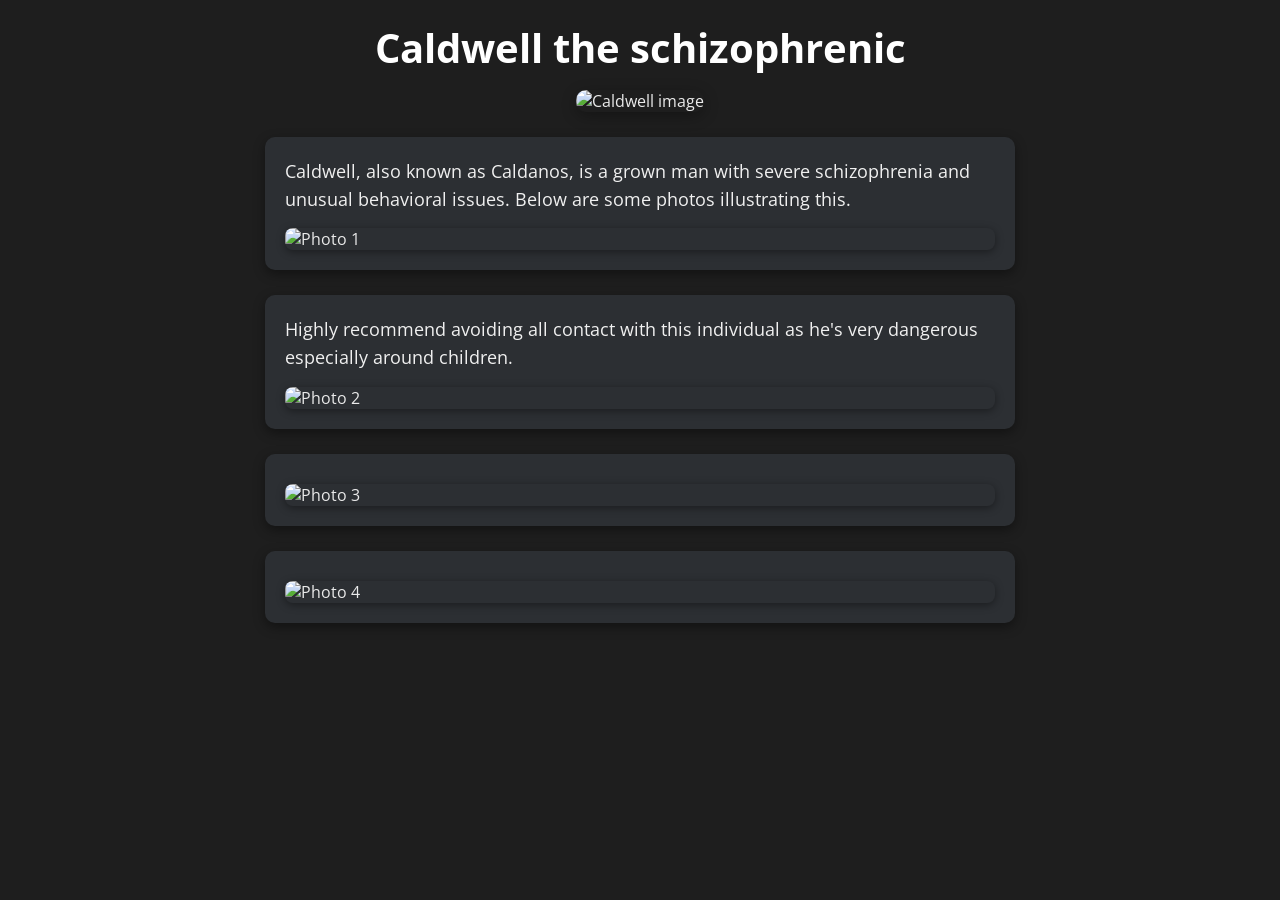
==== caldanos/index.html @ fbee38b2 "Add site files" ====
<!DOCTYPE html>
<html lang="en">
<head>
  <meta charset="UTF-8" />
  <meta name="viewport" content="width=device-width, initial-scale=1" />
  <title>Caldwell the schizophrenic</title>
  <link rel="icon" type="image/png" href="https://i.imgur.com/BNfHqMK.jpg" />
  <link rel="stylesheet" href="styles.css" />
  <link href="https://fonts.googleapis.com/css2?family=Open+Sans:wght@400;700&display=swap" rel="stylesheet" />
</head>
<body>

  <header>
    <h1>Caldwell the schizophrenic</h1>
    <img src="https://i.imgur.com/BNfHqMK.jpg" alt="Caldwell image" loading="lazy" />
  </header>

  <main>
    <div class="card">
      <p>Caldwell, also known as Caldanos, is a grown man with severe schizophrenia and unusual behavioral issues. Below are some photos illustrating this.</p>
      <img src="https://i.imgur.com/wGr8PAX.jpg" alt="Photo 1" loading="lazy" />
    </div>

    <div class="card">
      <p>Highly recommend avoiding all contact with this individual as he's very dangerous especially around children.</p>
      <img src="https://i.imgur.com/nd2Einv.jpg" alt="Photo 2" loading="lazy" />
    </div>

    <div class="card">
      <img src="https://i.imgur.com/2EzTAuw.jpg" alt="Photo 3" loading="lazy" />
    </div>

    <div class="card">
      <img src="https://i.imgur.com/bzseCHW.jpg" alt="Photo 4" loading="lazy" />
    </div>
  </main>

</body>
</html>
---- caldanos/styles.css ----
* {
  box-sizing: border-box;
  margin: 0;
  padding: 0;
}

body {
  background: #1e1e1e;
  font-family: 'Open Sans', sans-serif;
  color: #eaeaea;
  display: flex;
  flex-direction: column;
  align-items: center;
  min-height: 100vh;
  padding: 20px;
}

header {
  text-align: center;
  margin-bottom: 25px;
}

header h1 {
  font-size: 2.5rem;
  color: #ffffff;
  margin-bottom: 15px;
}

header img {
  width: 100%;
  max-width: 300px;
  border-radius: 10px;
  box-shadow: 0 4px 15px rgba(0, 0, 0, 0.3);
}

main {
  width: 100%;
  max-width: 750px;
  display: flex;
  flex-direction: column;
  gap: 25px;
}

.card {
  background: #2c2f33;
  border-radius: 10px;
  padding: 20px;
  box-shadow: 0 4px 12px rgba(0, 0, 0, 0.4);
  transition: box-shadow 0.3s ease;
}

.card:hover {
  box-shadow: 0 0 12px 2px #ff7f50;
}

.card p {
  font-size: 1.1rem;
  line-height: 1.6;
  color: #f0f0f0;
  margin-bottom: 15px;
}

.card img {
  width: 100%;
  border-radius: 8px;
  box-shadow: 0 2px 8px rgba(0, 0, 0, 0.4);
  display: block;
  margin-top: 10px;
}

@media (max-width: 768px) {
  body {
    padding: 15px;
  }

  header h1 {
    font-size: 2rem;
  }

  .card {
    padding: 15px;
  }

  .card p {
    font-size: 1rem;
  }
}
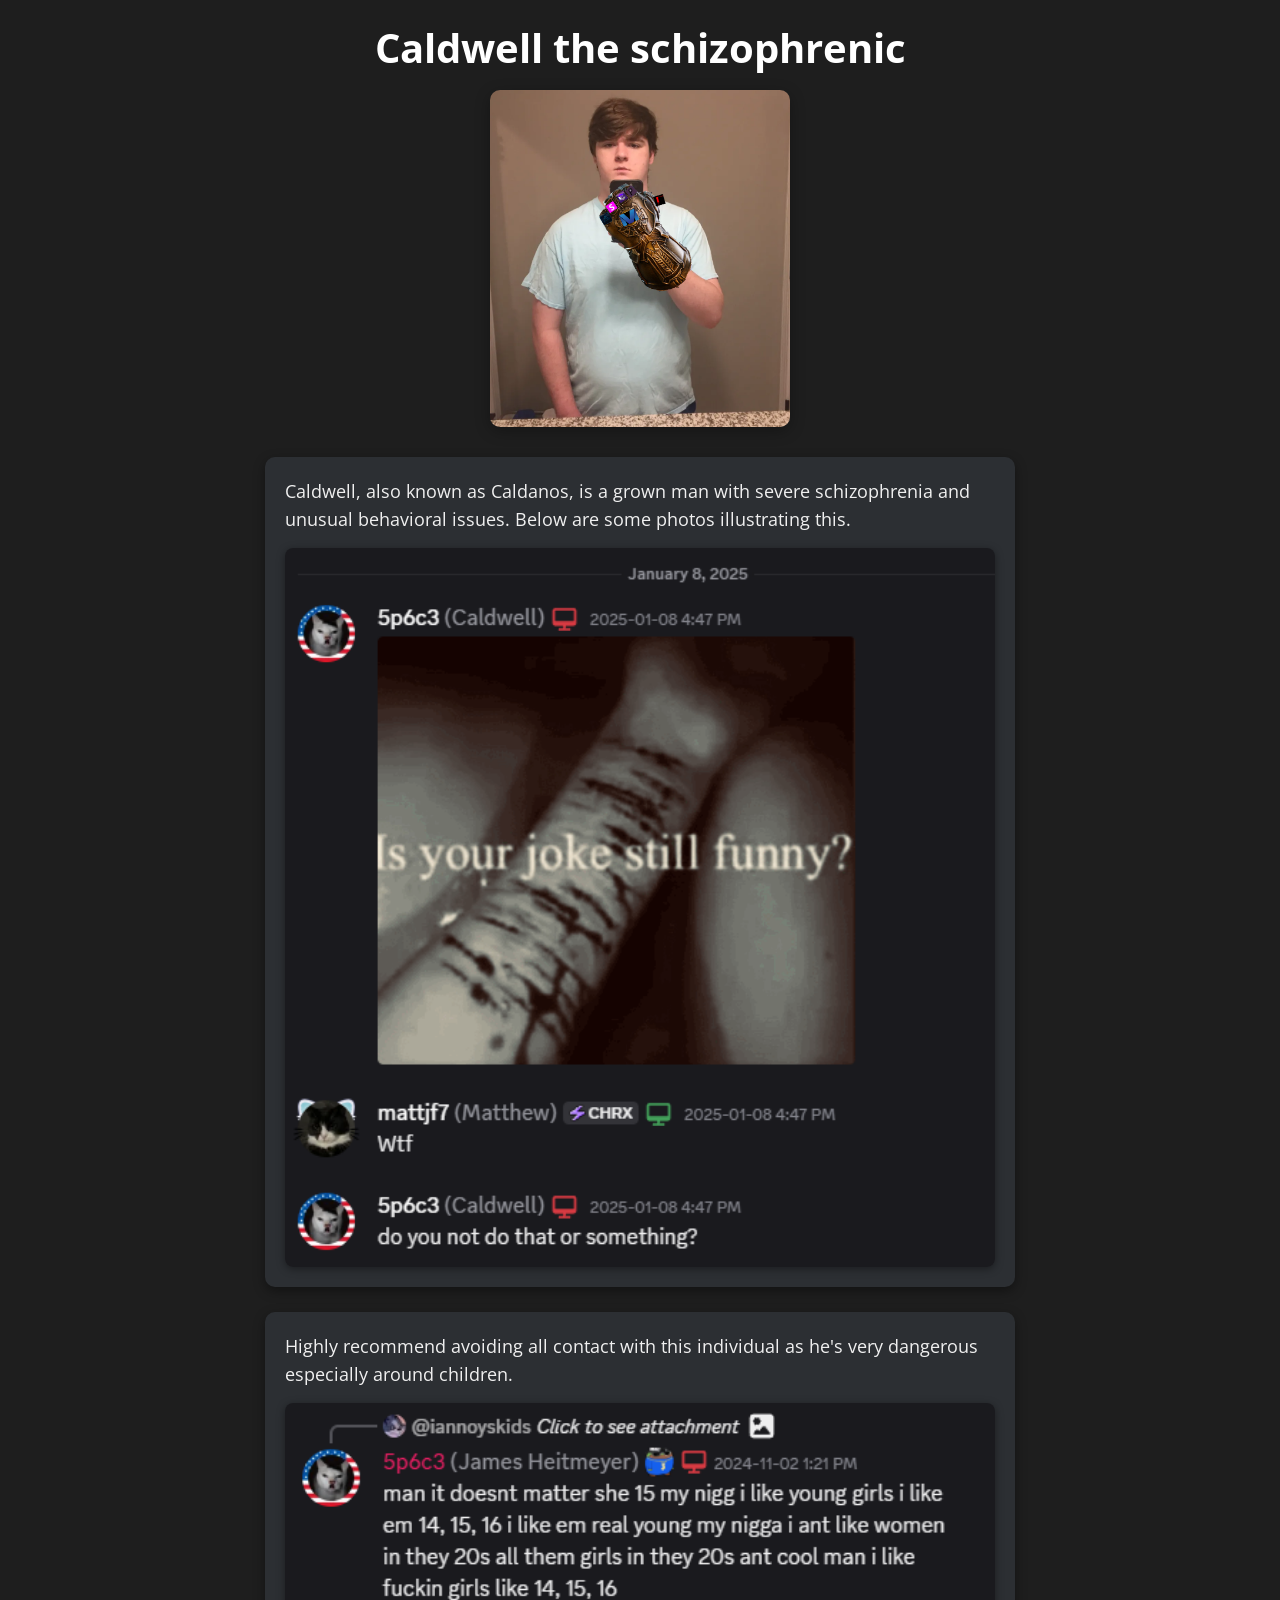
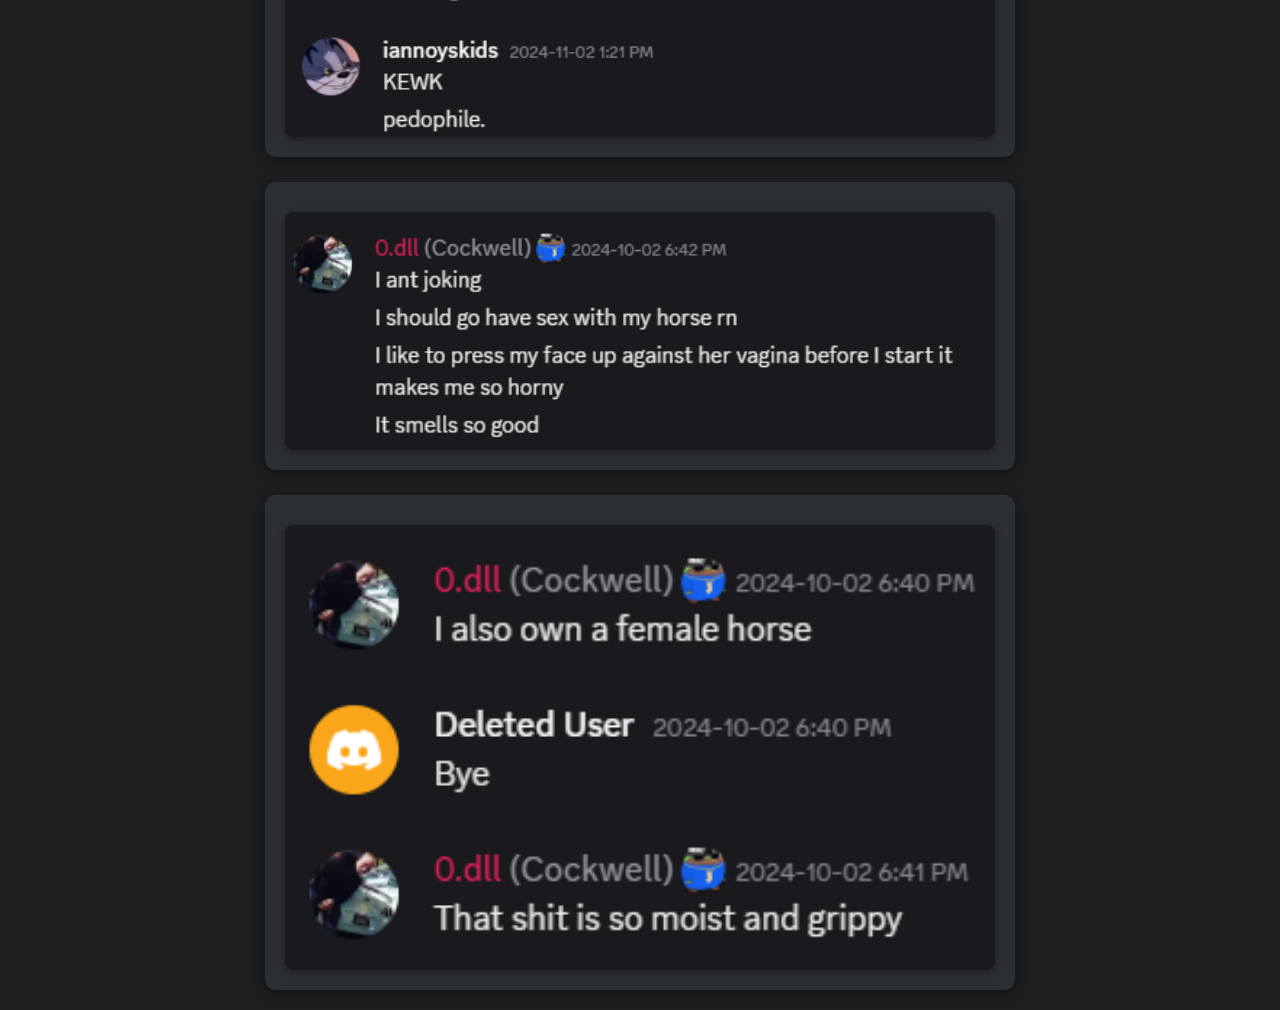
==== commit f62e0274: "no more imgur" ====
--- a/caldanos/index.html
+++ b/caldanos/index.html
@@ -4,7 +4,7 @@
   <meta charset="UTF-8" />
   <meta name="viewport" content="width=device-width, initial-scale=1" />
   <title>Caldwell the schizophrenic</title>
-  <link rel="icon" type="image/png" href="https://i.imgur.com/BNfHqMK.jpg" />
+  <link rel="icon" type="image/png" href="assets/photos/caldanos.png" />
   <link rel="stylesheet" href="styles.css" />
   <link href="https://fonts.googleapis.com/css2?family=Open+Sans:wght@400;700&display=swap" rel="stylesheet" />
 </head>
@@ -12,26 +12,26 @@
 
   <header>
     <h1>Caldwell the schizophrenic</h1>
-    <img src="https://i.imgur.com/BNfHqMK.jpg" alt="Caldwell image" loading="lazy" />
+    <img src="assets/photos/caldanos.png" alt="Caldwell image" loading="lazy" />
   </header>
 
   <main>
     <div class="card">
       <p>Caldwell, also known as Caldanos, is a grown man with severe schizophrenia and unusual behavioral issues. Below are some photos illustrating this.</p>
-      <img src="https://i.imgur.com/wGr8PAX.jpg" alt="Photo 1" loading="lazy" />
+      <img src="assets/photos/image1.png" alt="Photo 1" loading="lazy" />
     </div>
 
     <div class="card">
       <p>Highly recommend avoiding all contact with this individual as he's very dangerous especially around children.</p>
-      <img src="https://i.imgur.com/nd2Einv.jpg" alt="Photo 2" loading="lazy" />
+      <img src="assets/photos/image2.png" alt="Photo 2" loading="lazy" />
     </div>
 
     <div class="card">
-      <img src="https://i.imgur.com/2EzTAuw.jpg" alt="Photo 3" loading="lazy" />
+      <img src="assets/photos/image3.png" alt="Photo 3" loading="lazy" />
     </div>
 
     <div class="card">
-      <img src="https://i.imgur.com/bzseCHW.jpg" alt="Photo 4" loading="lazy" />
+      <img src="assets/photos/image4.png" alt="Photo 4" loading="lazy" />
     </div>
   </main>
 
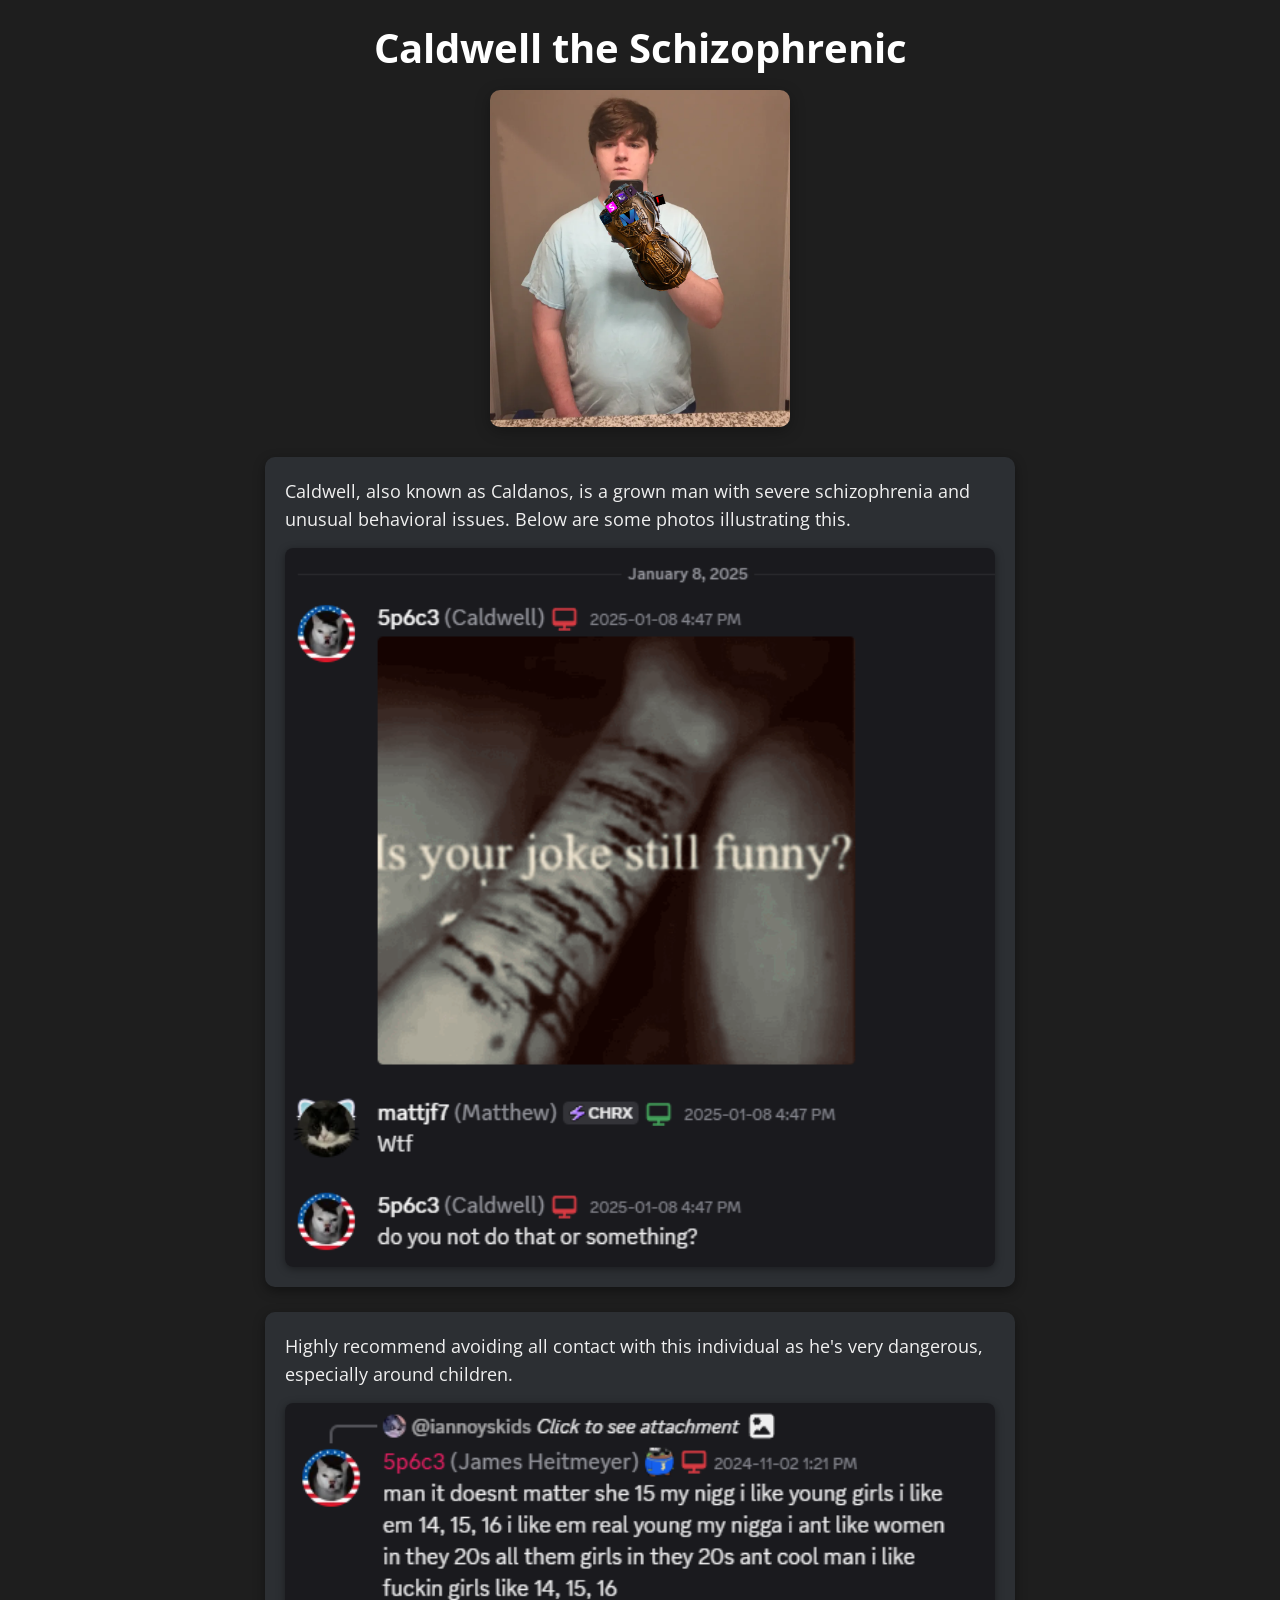
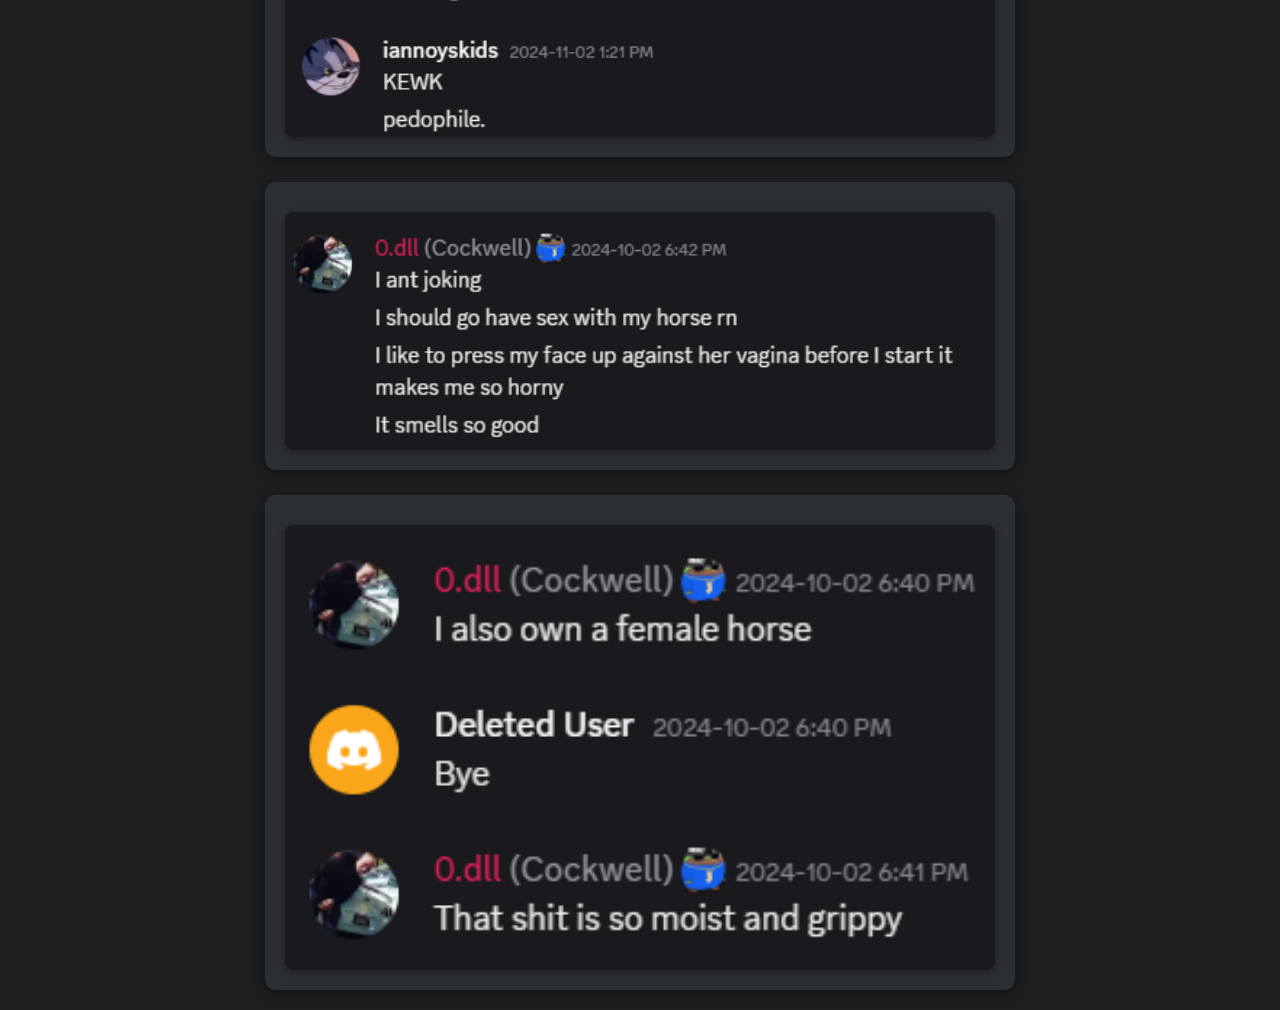
==== commit 3827254a: "I really love femboys" ====
--- a/caldanos/index.html
+++ b/caldanos/index.html
@@ -3,7 +3,7 @@
 <head>
   <meta charset="UTF-8" />
   <meta name="viewport" content="width=device-width, initial-scale=1" />
-  <title>Caldwell the schizophrenic</title>
+  <title>Caldwell the Schizophrenic</title>
   <link rel="icon" type="image/png" href="assets/photos/caldanos.png" />
   <link rel="stylesheet" href="styles.css" />
   <link href="https://fonts.googleapis.com/css2?family=Open+Sans:wght@400;700&display=swap" rel="stylesheet" />
@@ -11,28 +11,32 @@
 <body>
 
   <header>
-    <h1>Caldwell the schizophrenic</h1>
-    <img src="assets/photos/caldanos.png" alt="Caldwell image" loading="lazy" />
+    <h1>Caldwell the Schizophrenic</h1>
+    <img src="assets/images/caldanos.png" alt="Caldwell image" loading="lazy" />
   </header>
 
   <main>
-    <div class="card">
-      <p>Caldwell, also known as Caldanos, is a grown man with severe schizophrenia and unusual behavioral issues. Below are some photos illustrating this.</p>
-      <img src="assets/photos/image1.png" alt="Photo 1" loading="lazy" />
-    </div>
+    <section class="card">
+      <p>
+        Caldwell, also known as Caldanos, is a grown man with severe schizophrenia and unusual behavioral issues. Below are some photos illustrating this.
+      </p>
+      <img src="assets/images/image1.png" alt="Caldwell photo 1" loading="lazy" />
+    </section>
 
-    <div class="card">
-      <p>Highly recommend avoiding all contact with this individual as he's very dangerous especially around children.</p>
-      <img src="assets/photos/image2.png" alt="Photo 2" loading="lazy" />
-    </div>
+    <section class="card">
+      <p>
+        Highly recommend avoiding all contact with this individual as he's very dangerous, especially around children.
+      </p>
+      <img src="assets/images/image2.png" alt="Caldwell photo 2" loading="lazy" />
+    </section>
 
-    <div class="card">
-      <img src="assets/photos/image3.png" alt="Photo 3" loading="lazy" />
-    </div>
+    <section class="card">
+      <img src="assets/images/image3.png" alt="Caldwell photo 3" loading="lazy" />
+    </section>
 
-    <div class="card">
-      <img src="assets/photos/image4.png" alt="Photo 4" loading="lazy" />
-    </div>
+    <section class="card">
+      <img src="assets/images/image4.png" alt="Caldwell photo 4" loading="lazy" />
+    </section>
   </main>
 
 </body>
--- a/caldanos/styles.css
+++ b/caldanos/styles.css
@@ -1,11 +1,11 @@
 * {
-  box-sizing: border-box;
   margin: 0;
   padding: 0;
+  box-sizing: border-box;
 }
 
 body {
-  background: #1e1e1e;
+  background-color: #1e1e1e;
   font-family: 'Open Sans', sans-serif;
   color: #eaeaea;
   display: flex;
@@ -22,7 +22,7 @@
 
 header h1 {
   font-size: 2.5rem;
-  color: #ffffff;
+  color: #fff;
   margin-bottom: 15px;
 }
 
@@ -42,7 +42,7 @@
 }
 
 .card {
-  background: #2c2f33;
+  background-color: #2c2f33;
   border-radius: 10px;
   padding: 20px;
   box-shadow: 0 4px 12px rgba(0, 0, 0, 0.4);
